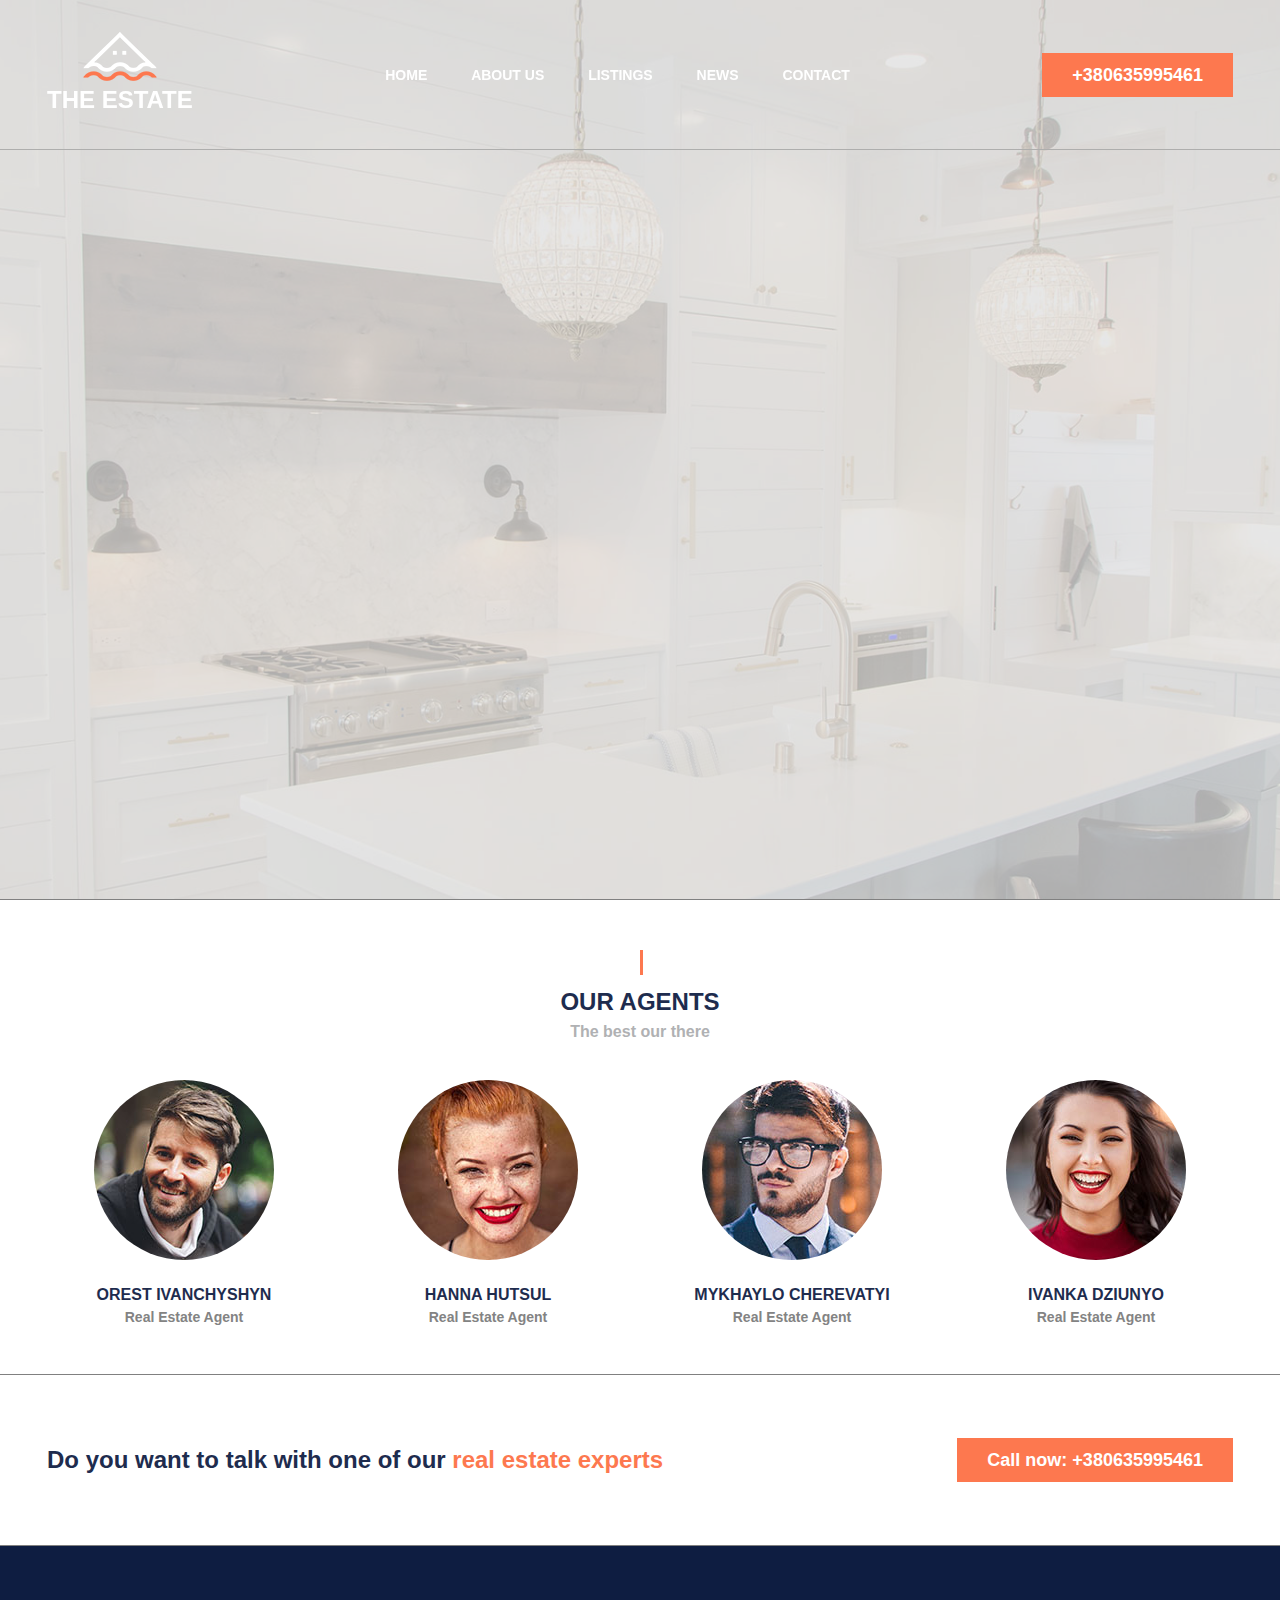
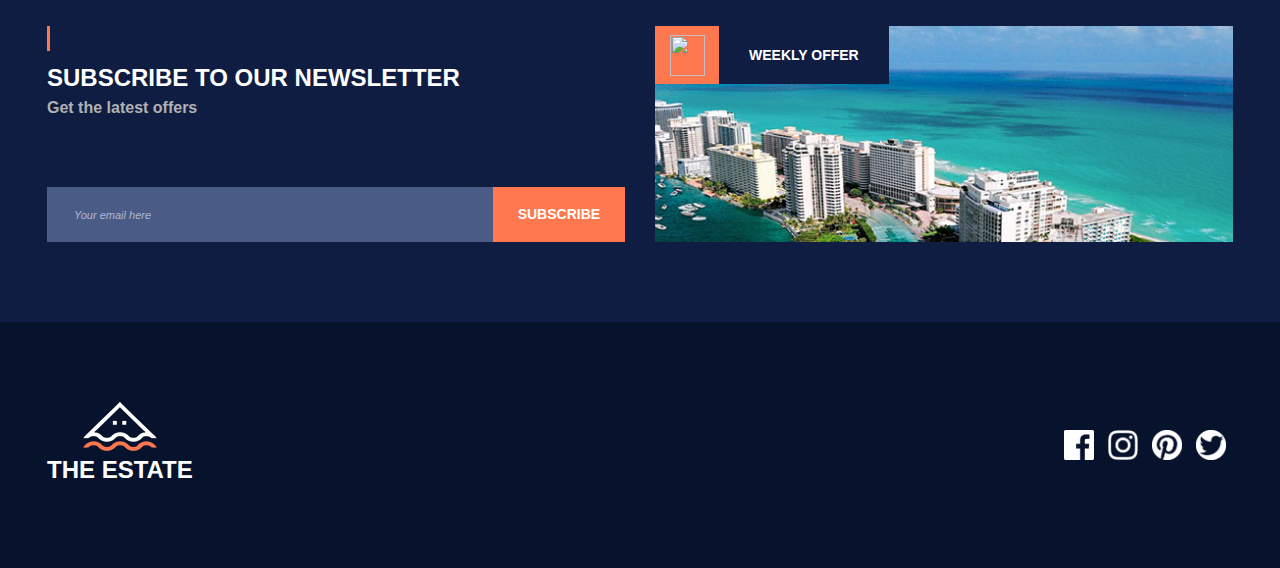
==== about.html @ e6dddeb4 "late commit, done a lot" ====
<!DOCTYPE html>
<html>
<head>
	<title></title>
	<meta charset="utf-8">
	<meta name="viewport" content="width=device-width, initial-scale=1">
	<link rel="stylesheet" href="styles/reset.css">
	<link rel="stylesheet" href="styles/main_style.css">
	<link rel="stylesheet" href="styles/header.css">
	<link rel="stylesheet" type="text/css" href="styles/index_styles.css">
	<link rel="stylesheet" href="styles/responsive.css">
	<link rel="stylesheet" href="styles/about_contact_styles.css">
</head>
<body>
	<div class="main_head">
	<div class="index_background_img_about"></div>
	</div>
	<header class="header transition">
		<div class="container">
			<div class="row">
				<div class="logo_container col">
					<a href="">
						<div class="logo"><img src="images/logo.png">
						<span>The Estate</span></div>
					</a>
				</div>
				<nav class="menu_nav col">
					<ul class="menu_nav_list">
						<li class="menu_nav_list_item"><a href="index.html" target="_blank">Home</a></li>
						<li class="menu_nav_list_item"><a href="#">About us</a></li>
						<li class="menu_nav_list_item"><a href="#">Listings</a></li>
						<li class="menu_nav_list_item"><a href="#">News</a></li>
						<li class="menu_nav_list_item"><a href="contact.html" target="_blank">Contact</a></li>
					</ul>
				</nav>
				<div class="phone_number col">
					<span>+380635995461</span>
				</div>
			</div>
		</div>
	</header>

	<section class="block">
		<div class="container">
			<div class="title_block">
				<h3>Our agents</h3>
				<span class="subtitle_block">The best our there</span>
			</div>
			<div class="row">
			<div class="col-4">
				<div class="agent_photo"><img src="images/agent_1.jpg"></div>
				<div class="agent_text">
					<h3>Orest Ivanchyshyn</h3>
					<p>Real Estate Agent</p>
				</div>
			</div>
			<div class="col-4">
				<div class="agent_photo"><img src="images/agent_2.jpg"></div>
				<div class="agent_text">
					<h3>Hanna Hutsul</h3>
					<p>Real Estate Agent</p>
				</div>
			</div>
			<div class="col-4">
				<div class="agent_photo"><img src="images/agent_3.jpg"></div>
				<div class="agent_text">
					<h3>Mykhaylo Cherevatyi</h3>
					<p>Real Estate Agent</p>
				</div>
			</div>
			<div class="col-4">
				<div class="agent_photo"><img src="images/agent_4.jpg"></div>
				<div class="agent_text">
					<h3>Ivanka Dziunyo</h3>
					<p>Real Estate Agent</p>
				</div>
			</div>
			</div>
		</div>
	</section>


	<section class="call_now_section">
		<div class="call_now_bg_about"></div>
		<div class="container">
			<div class="row">
				<h3>Do you want to talk with one of our <span>real estate experts</span></h3>
				<div class="phone_number col">
					<span>Call now: +380635995461</span>
				</div>
			</div>
		</div>
	</section>

<div class="newsletter">
		<div class="container">
		<div class="row">
		<div class="col-2 newsletter_block_2">
			<div class="newsletter_title">
				<h3>Subscribe to our newsletter</h3>
				<span>Get the latest offers</span>
			</div>
			<div class="newsletter_form">
				<form action="#">
					<div class="newslletter_row">
						<input class="newsletter_email" type="email" placeholder="Your email here" name="">
						<button class="newsletter_submit" type="submit" value="submit">Subscribe</button>
					</div>
				</form>
			</div>
		</div>
		<div class="col-2 newsletter_block_2">
			<a href="#">
						<div class="weekly_offer">
							<div class="weekly_offer_content">
								<div class="weekly_offer_icon">
									<img src="https://colorlib.com/preview/theme/theestate/images/prize.svg" alt="">
								</div>
								<div class="weekly_offer_text">weekly offer</div>
							</div>
							<div class="weekly_offer_image" style="background-image:url(images/weekly.jpg)"></div>
						</div>
					</a>
		</div>
		</div>
		</div>
	</div>


<footer class="footer">
	<div class="container">
		<div class="row">
			<div class="footer_col">
				<div class="logo_container col">
					<a href="">
						<div class="logo"><img src="images/logo.png">
						<span>The Estate</span></div>
					</a>
				</div>
			</div>
			<div class="footer_col_social">
				<div class="footer_social_item"><a href="#"><img src="images/facebook.png"></a></div>
				<div class="footer_social_item"><a href="#"><img src="images/insta.png"></a></div>
				<div class="footer_social_item"><a href="#"><img src="images/pinterest.png"></a></div>
				<div class="footer_social_item"><a href="#"><img src="images/twitter.png"></i></a></div>
			</div>
		</div>
	</div>
</footer>
	

	<script src="js/app.js"></script>
</body>
</html>
---- styles/main_style.css ----
* {
	box-sizing: border-box;
}

a {
	cursor: pointer;
	text-decoration: none;
	color: inherit;
	display: block;
	width: 100%;
	height: 100%;
}
div {
	position: relative;
}
body {
	font-family: 'Open Sans', sans-serif;
    font-size: 14px;
    font-weight: 400;
    color: #a5a5a5;
    /*height: 100%;*/
}

.transition {
	-webkit-transition: all 300ms ease;
	-moz-transition: all 300ms ease;
	-ms-transition: all 300ms ease;
	-o-transition: all 300ms ease;
	transition: all 300ms ease;
}
.container {
	width: 100%;
	height: 100%;
	margin: 0 auto;
	padding-left: 15px;
	padding-right: 15px;
}

.row {
	display: flex;
	margin-right: -15px;
	margin-left: -15px;
	flex-wrap: wrap;
	align-items: center;
	/*align-items: flex-start;*/
	/*height: 100%;*/
	justify-content: space-between;
}

section {
	position: relative;
}

.call_now_section{
	padding: 63px 0;
	border-bottom: 1px solid grey;
}
.call_now_bg {
	position: absolute;
	top: 0;
	left: 0;
	background-image: url(../images/cta_1.jpg);
	width: 100%;
	height: 100%;
	z-index: -100;
	background-repeat: no-repeat;
    background-size: cover;
    background-position: center center;
    background-attachment: fixed;
    opacity: 0.32;
}
.call_now_bg_about {
	position: absolute;
	top: 0;
	left: 0;
	background-image: url(home_slider_bcg.jpg);
	width: 100%;
	height: 100%;
	z-index: -100;
	background-repeat: no-repeat;
    background-size: cover;
    background-position: center center;
    background-attachment: fixed;
    opacity: 0.32;
}
.call_now_bg_contact {
	position: absolute;
	top: 0;
	left: 0;
	background-image: url(../images/news.jpg);
	width: 100%;
	height: 100%;
	z-index: -100;
	background-repeat: no-repeat;
    background-size: cover;
    background-position: center center;
    background-attachment: fixed;
    opacity: 0.32;
}
.call_now_section h3 {
	font-size: 24px;
	color: #1e2c4e;
    font-weight: 700;
    padding-left: 15px;
   }

.call_now_section span {
	font-size: 24px;
	color: #fd784f;
    font-weight: 700;
   }

.newsletter {
	background-color: #0e1d41;;
	padding: 80px 0;
}
.newsletter_block_2 {
	height: 216px;
}
.col-2 {
	position: relative;
    width: 100%;
    flex: 0 0 50%;
	max-width: 50%;
	padding: 0 15px;
}

.newsletter_title {
	padding: 40px 0;
	position: relative;
}
.newsletter_title h3 {
	text-transform: uppercase;
	color: white;
	font-weight: 700;
	font-size: 24px;
	margin-bottom: 10px;
}
.newsletter_title span {
	display: block;
    font-size: 16px;
    font-weight: 600;
    color: #b0b1b3;
}
.newsletter_title::after {
	display: block;
	position: absolute;
	top: 0;
	left: 0;
	width: 3px;
	height: 25px;
	background-color: #fd784f;
	content: "";	
}
.newsletter_row {
	display: flex;
	padding-right: 15px;
}
.newsletter_form {
	margin-top: 31px;
}
.newsletter_email{
 	border: none;
 	outline: none;
 	height: 55px;
 	width: calc(100% - 132px);
 	padding-left: 27px;
 	background-color: #4a5b85;
 	color: #fd784f;
}
.newsletter_email::placeholder {
	font-size: 11px;
	font-style: italic;
	font-weight: 400;
	color: #adb8d4;
}

.newsletter_email:focus {
	outline: solid 2px #fd784f;
}

.newsletter_submit {
	border: none;
	outline: none;
	height: 55px;
	width: 132px;
	margin-left: -4px;
	margin-top: -2px;
	text-transform: uppercase;
	background-color: #fd784f;
	font-size: 14px;
    font-weight: 600;
    cursor: pointer;
    color: white;
}


/*


.weekly_offer_bg {
	position: absolute;
	top: 0;
	left: 0;
	margin-left: 15px;
	margin-right: 15px;
	width: 100%;
	height: 100%;
	background-image: url(../images/weekly.jpg);
	background-repeat: no-repeat;
    background-size: cover;
    background-position: center center;
    z-index: 5;
}

.weekly_offer_content {
    position: absolute;
    top: 0;
    left: -15px;
    height: 58px;
    background: #0e1d41;
    z-index: 10;
    display: flex;
}

.weekly_offer_img {

	height: 64px;
	width: 64px;
	background: #fd784f;
    z-index: 10;
    text-align: center;
    justify-content: center;
}*/



.weekly_offer
{
	width: 100%;
	height: 100%;
}
.weekly_offer_image
{
	position: absolute;
	top: 0;
	left: 0;
	width: 100%;
	height: 100%;
	background-repeat: no-repeat;
	background-size: cover;
	background-position: center center;

}
.weekly_offer_content
{
	position: absolute;
	top: 0;
	left: 0;
	height: 58px;
	background: #0e1d41;
	z-index: 10;
	display: flex;
}
.weekly_offer_icon
{
	width: 64px;
	background: #fd784f;
	text-align: center;
	padding-top: 9px;
}
.weekly_offer_icon img
{
	width: 35px;
	height: 41px;
}
.weekly_offer_text
{
	font-size: 14px;
	font-weight: 700;
	line-height: 58px;
	color: #FFFFFF;
	text-transform: uppercase;
	padding-left: 30px;
	padding-right: 30px;
}


.footer {
    padding-top: 80px;
    padding-bottom: 80px;
    background: #07122c;
}
.footer_col_social {
	display: flex;
	padding-right: 15px;
}
.footer_social_item
{
	width: 30px;
	height: 30px;
	text-align: center;
	-webkit-transition: all 200ms ease;
	-moz-transition: all 200ms ease;
	-ms-transition: all 200ms ease;
	-o-transition: all 200ms ease;
	transition: all 200ms ease;
	margin:0 7px;
}
.footer_social_item img {
	width: 30px;
	height: 30px;
}



.col-4 {
	padding: 0 15px;
	flex: 0 0 25%;
    max-width: 25%;
    /*text-align: center;*/
}
---- styles/header.css ----
/*******************HEADER********************/
.index_background_img {
	background-image: url(../images/cta_1.jpg);
	background-repeat: no-repeat;
	height: 100%;
	width: 100%;
	position: absolute;
	top: 0;
	left: 0;
	background-position: center center;
	z-index: -1;
    background-size: cover;
    background-attachment: fixed;
    opacity: 0.32;

}
.index_background_img_about {
	background-image: url(home_slider_bcg.jpg);
	background-repeat: no-repeat;
	height: 100%;
	width: 100%;
	position: absolute;
	top: 0;
	left: 0;
	background-position: center center;
	z-index: -1;
	background-size: cover;
    background-attachment: fixed;
    opacity: 0.32;
}
.index_background_img_contact {
	background-image: url(../images/news.jpg);
	background-repeat: no-repeat;
	height: 100%;
	width: 100%;
	position: absolute;
	top: 0;
	left: 0;
	z-index: -1;
	background-position: center center;
    background-size: cover;
    background-attachment: fixed;
    opacity: 0.32;
}
.main_head {
	border-bottom: 1px solid grey;
}

.header {
    display: block;
    position: fixed;
    top: 0;
    left: 0;
    width: 100%;
	height: 150px;
	border-bottom: 1px solid #aeaead;
	z-index: 1000;
}
header .row {
	height: 100%;
}
.scrolled {
	height: 120px;
	background: #0e1d41;
	border: none;
	display: block;
    position: fixed;
    top: 0;
    left: 0;
    width: 100%;
    z-index: 1000;
}

.logo {
	text-align: center;
}
.logo img {
	vertical-align: middle;
}
.logo span {
	display: block;
    font-family: 'Montserrat', sans-serif;
    font-size: 24px;
    line-height: 36px;
    font-weight: 700;
    color: #FFFFFF;
    text-transform: uppercase;
    margin-top: 1px;
}

.menu_nav {

}
.menu_nav_list {

}
.menu_nav_list_item {
	display: inline-block;
	margin: 0 20px;
}
.menu_nav_list_item a {
	font-size: 14px;
    font-weight: 700;
    text-transform: uppercase;
    color: #FFFFFF;
    padding-top: 5px;
    padding-bottom: 5px;
	-webkit-transition: all 200ms ease;
	-moz-transition: all 200ms ease;
	-ms-transition: all 200ms ease;
	-o-transition: all 200ms ease;
	transition: all 200ms ease;
}
.menu_nav_list_item a:hover {
	color: #fd784f;
}


.phone_number {
	height: 44px;
	background-color: #fd784f;
	width: auto;
	padding-right: 30px;
	padding-left: 30px;
}
.phone_number span {
	text-align: center;
	line-height: 44px;
	font-size: 18px;
    font-weight: 600;
    color: #FFFFFF;
}


.main_head {
	height: 100vh;
}
---- styles/index_styles.css ----
.col {
	margin-left: 15px;
	margin-right: 15px;
}

.block {
	padding: 50px 0;
	border-bottom: 1px solid grey;

}
.title_block {
	margin: 0 auto;
	text-align: center;
	padding: 40px 0;
	position: relative;
}
.title_block h3 {
	text-transform: uppercase;
	color: #1e2c4e;
	font-weight: 700;
	font-size: 24px;
	margin-bottom: 10px;
}
.title_block span {
	display: block;
    font-size: 16px;
    font-weight: 600;
    color: #b0b1b3;
}
.title_block::after {
	display: block;
	position: absolute;
	top: 0;
	left: 50%;
	width: 3px;
	height: 25px;
	background-color: #fd784f;
	content: "";
}

.col-3 {
	flex: 0 0 33.33333%;
	max-width: 33.33333%;
	padding: 0 15px;
	margin-bottom: 30px;
}

.col-3 img {
	width: 100%;
}
.featured_info {
	position: relative;
	padding: 30px 26px;
	background-color: #edeff4;
	margin-top: -2px;
}
.featured_info h4 {
	font-size: 22px;
    font-weight: 600;
    color: #0e1d41;
    padding-bottom: 
}
.featured_info p {
	font-size: 14px;
    font-weight: 400;
    color: #838383;
    margin: 14px 0;
}

.featured_price {
	width: 100%;
    height: 86px;
    background: #1e2c4e;
    /* margin-top: 7px; */
   /* padding: 20px 26px;*/
   display: flex;
   align-items: center;
   padding-left: 30px;
}

.featured_price > div {
	padding-left: 30px;
}

.featured_price p {
	font-size: 12px;
    font-weight: 400;
    color: #FFFFFF;
    padding-bottom: 5px;
	}
.featured_price h4 {
	font-size: 24px;
    font-weight: 600;
    color: #FFFFFF;
    padding-top: 5px;
}

.cols_operate {
	position: relative;
}
.rocket {
	position: absolute;
	top: 50px;
	left: -55px;
}
.operate_image {
	position: relative;
}
.operate_background {
	width: 227px;
	height: 227px;
	margin: 0 auto;
	position: relative;
}
.outer_circle {
	width: 100%;
	height: 100%;
	border-radius: 50%;
	background-color: #edeff4;
	opacity: 50%;
	z-index: 10;
}
.inner_circle {
	width: 166px;
	height: 166px;
	border-radius: 50%;
	background-color: #e1e5ec;
	opacity: 50%;
	position: absolute;
	top: 50%;
	left: 50%;
	transform: translate(-50%, -50%);
	z-index: 20;
}
.operate_item:hover .outer_circle {
	background-color: #446cb8;
	/*opacity: 50%;*/
}
.operate_item:hover .inner_circle {
	background-color: #3f5683;
	opacity: 150%;
}
	

.operate_pic1 {
	position: absolute;
	top: 50%;
	left: 50%;
	transform: translate(-50%, -50%);
	z-index: 30;
}

.operate_content h4 {
    font-size: 18px;
    font-weight: 700;
    color: #1e2c4e;
    text-align: center;
    margin-top: 30px;
}
.operate_content p {
	color: #838383;
    margin-top: 17px;
    margin-bottom: 0px;
    text-align: center;
    font-size: 14px;
    line-height: 1.5;
    font-weight: 400;
}
---- styles/responsive.css ----
@media(min-width: 1200px) {
	.container {
		width: 1140px;
	}
}

@media(min-width: 1199px) {
	.container {
		width: 95%;
	}
}
@media(max-width: 992px) {
	.container {
		width: 95%;
	}
	.menu_nav
	{
		display: none;
	}
	.phone_number
	{
		display: none;
	}
.col-4 {
	flex: 0 0 50%;
	max-width: 50%;
	padding: 0 15px;
	margin-bottom: 30px;
	}
	
.col-3 {
	flex: 0 0 100%;
	max-width: 100%;
	padding: 0 15px;
	}
.col-2 {
	flex: 0 0 100%;
	max-width: 100%;
	padding: 0 15px;
	margin-bottom: 30px;
	}

.footer_col {
	flex: 0 0 100%;
	max-width: 100%;
	padding: 0 15px;
	margin-bottom: 50px;
	}

 .footer_col_social {
	flex: 0 0 100%;
	max-width: 100%;
	padding: 0 15px;
	margin-bottom: 30px;
	justify-content: space-around;

}
}

@media(max-width: 767px) {
.header {
		height: 100px;
	}

.scrolled {
		height: 90px;
	}

.menu_nav {
	display: none;
	}
.phone_number {
	display: none;
	}

.col-4 {
	flex: 0 0 100%;
	max-width: 100%;
	padding: 0 15px;
	margin-bottom: 30px;
	}
}
---- styles/about_contact_styles.css ----
.agent_photo {
text-align: center;
}
.agent_photo img {
	height: 180px;
	width: 180px;
	border-radius: 50%
}
.agent_text h3 {
    font-size: 16px;
    color: #1e2c4e;
    text-transform: uppercase;
    font-weight: 700;
    margin-top: 25px;
    text-align: center;
}
.agent_text p {
	font-size: 14px;
    font-weight: 600;
    color: #838383;
    margin-top: 7px;
    text-align: center;
}
.contact_row {
	align-items: flex-start !important;
}
.contact_title {
	font-size: 24px;
    font-weight: 700;
    color: #0e1d41;
    text-transform: uppercase;
    margin-bottom: 30px;
}
.contact_text {
	/*margin-top: 30px;*/
	font-size: 14px;
    line-height: 2;
    font-weight: 400;
    color: #838383;
    margin-bottom: 32px;
}
.contact_text p {
	font-size: 14px;
    line-height: 2;
    font-weight: 400;
    color: #838383;
    margin-bottom: 32px;
}

.contact_info_text {
	color: #838383;
	line-height: 2;
}
.contact_info_item {
	display: flex;
	margin-bottom: 25px;
}
.contact_info_item img {
	width: 20px;
	height: 20px;
	margin-right: 20px;
}

.contact_input {
	width: 100%;
	margin-bottom: 10px;
	height: 38px;
	padding-left: 17px;
	background: #e2e6f1;
	border: solid 2px transparent;
}

.contact_input:focus {
	outline: solid 2px #fd784f;
}
textarea {
	height: 117px !important;
	padding-top: 10px;
}
.contact_input::placeholder {
	font-size: 11px;
	font-style: italic;
	font-weight: 400;
	color: #adb8d4;
}

.contact_input_submit {
	border: none;
	outline: none;
	width: 86px;
    height: 32px;
	text-transform: uppercase;
	background-color: #fd784f;
	font-size: 14px;
    font-weight: 600;
    cursor: pointer;
    color: white;
    margin-top: 40px;
}
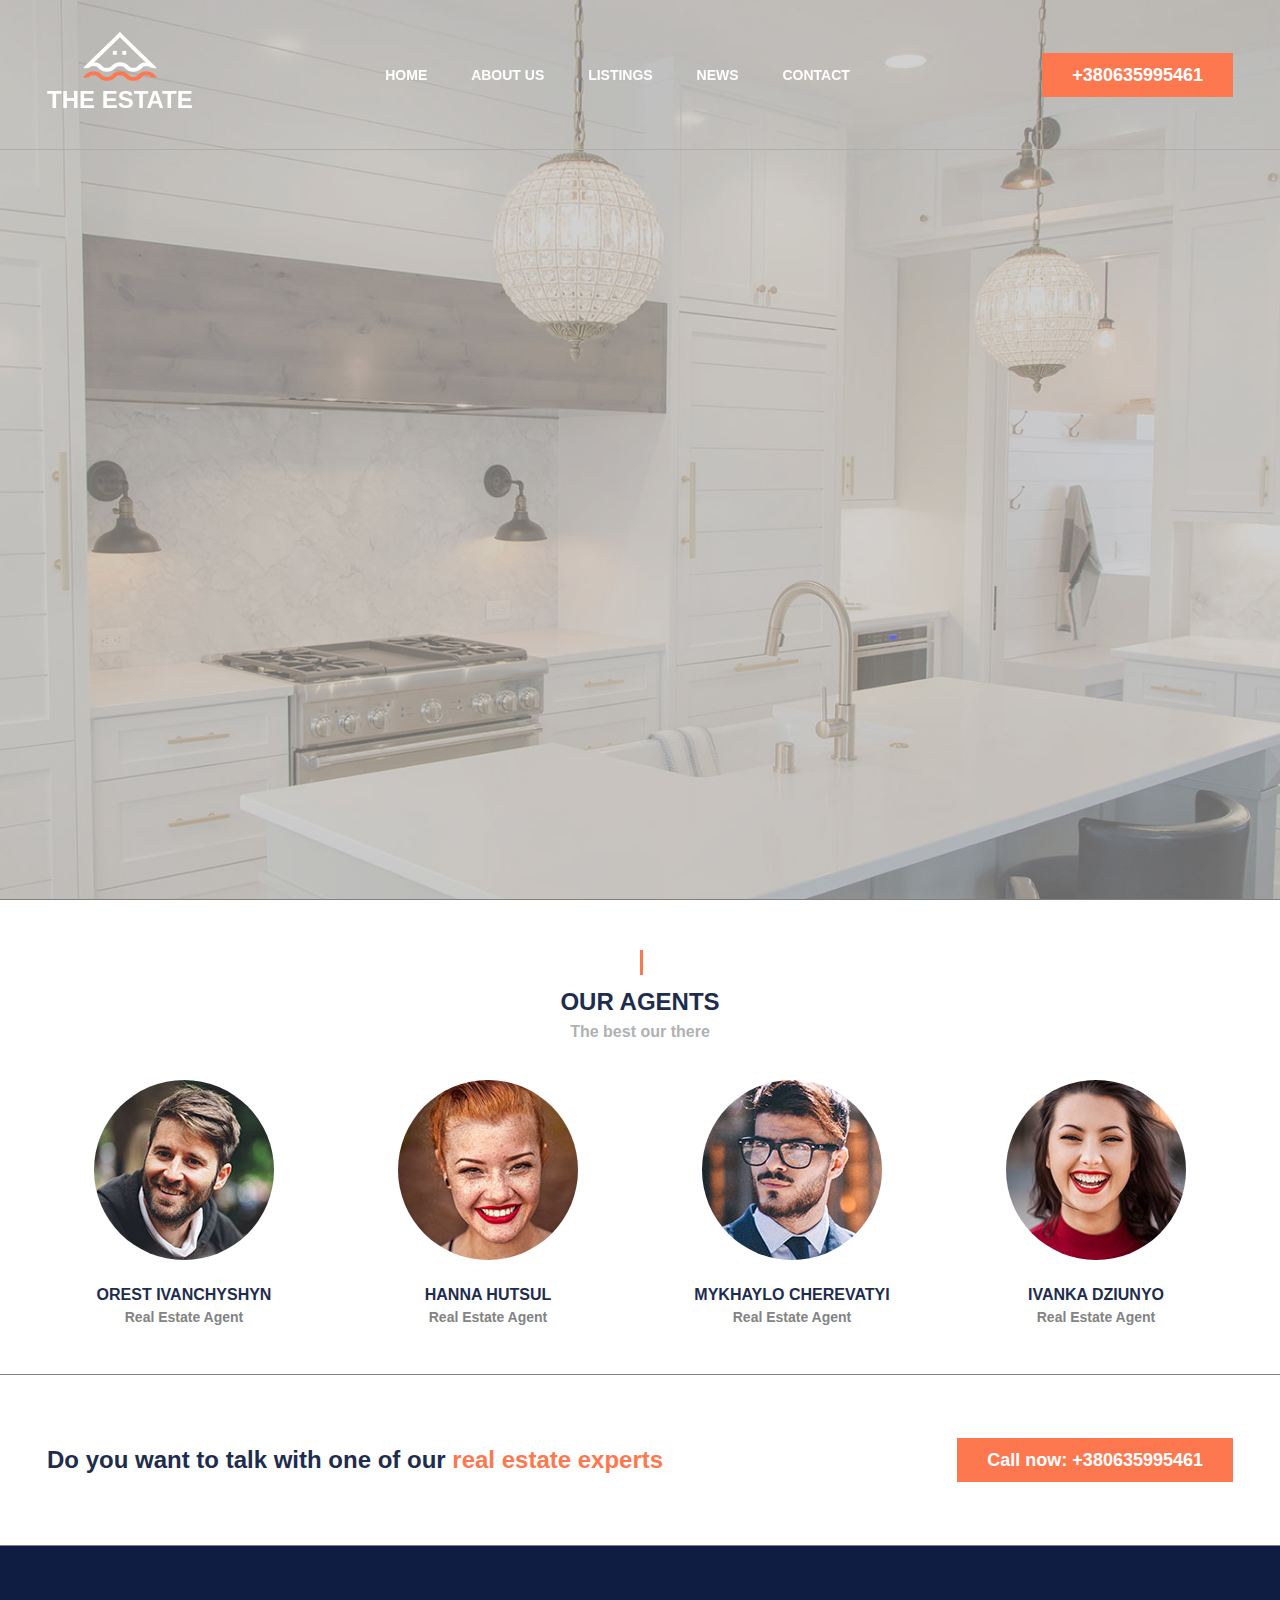
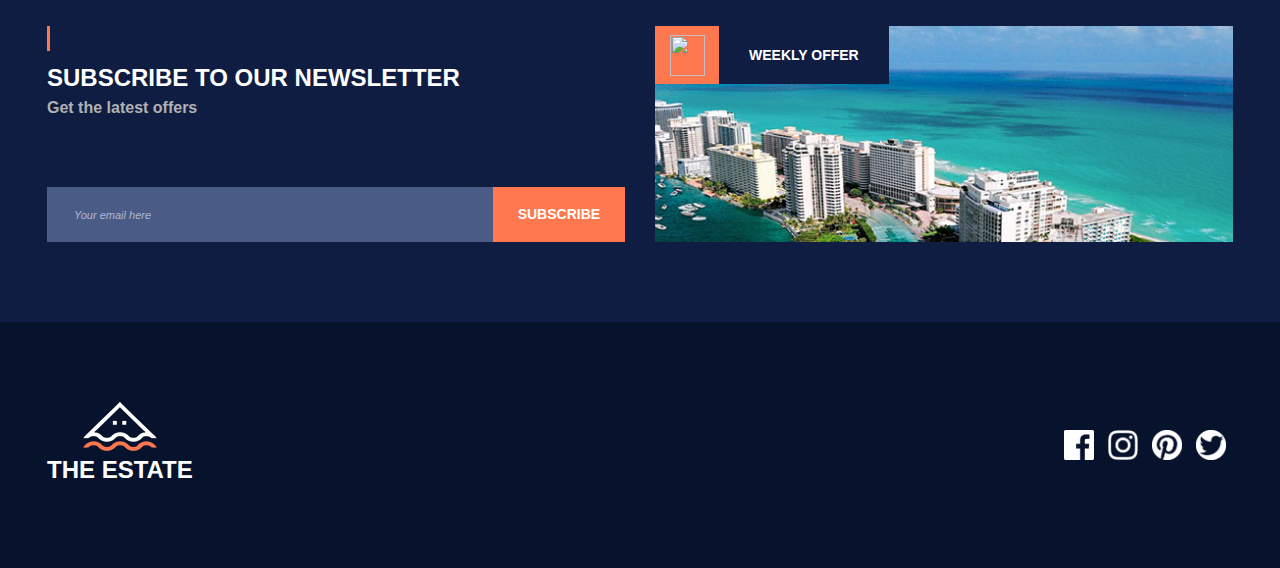
==== commit cc4dc7ff: "added js code for header changing and changed opacity of bg images" ====
--- a/about.html
+++ b/about.html
@@ -15,7 +15,7 @@
 	<div class="main_head">
 	<div class="index_background_img_about"></div>
 	</div>
-	<header class="header transition">
+	<header id="header" class="header transition">
 		<div class="container">
 			<div class="row">
 				<div class="logo_container col">
--- a/styles/main_style.css
+++ b/styles/main_style.css
@@ -67,7 +67,7 @@
     background-size: cover;
     background-position: center center;
     background-attachment: fixed;
-    opacity: 0.32;
+    opacity: 0.6;
 }
 .call_now_bg_about {
 	position: absolute;
@@ -81,7 +81,7 @@
     background-size: cover;
     background-position: center center;
     background-attachment: fixed;
-    opacity: 0.32;
+    opacity: 0.6;
 }
 .call_now_bg_contact {
 	position: absolute;
@@ -95,7 +95,7 @@
     background-size: cover;
     background-position: center center;
     background-attachment: fixed;
-    opacity: 0.32;
+    opacity: 0.6;
 }
 .call_now_section h3 {
 	font-size: 24px;
--- a/styles/header.css
+++ b/styles/header.css
@@ -11,7 +11,7 @@
 	z-index: -1;
     background-size: cover;
     background-attachment: fixed;
-    opacity: 0.32;
+    opacity: 0.6;
 
 }
 .index_background_img_about {
@@ -26,7 +26,7 @@
 	z-index: -1;
 	background-size: cover;
     background-attachment: fixed;
-    opacity: 0.32;
+    opacity: 0.6;
 }
 .index_background_img_contact {
 	background-image: url(../images/news.jpg);
@@ -40,7 +40,7 @@
 	background-position: center center;
     background-size: cover;
     background-attachment: fixed;
-    opacity: 0.32;
+    opacity: 0.6;
 }
 .main_head {
 	border-bottom: 1px solid grey;
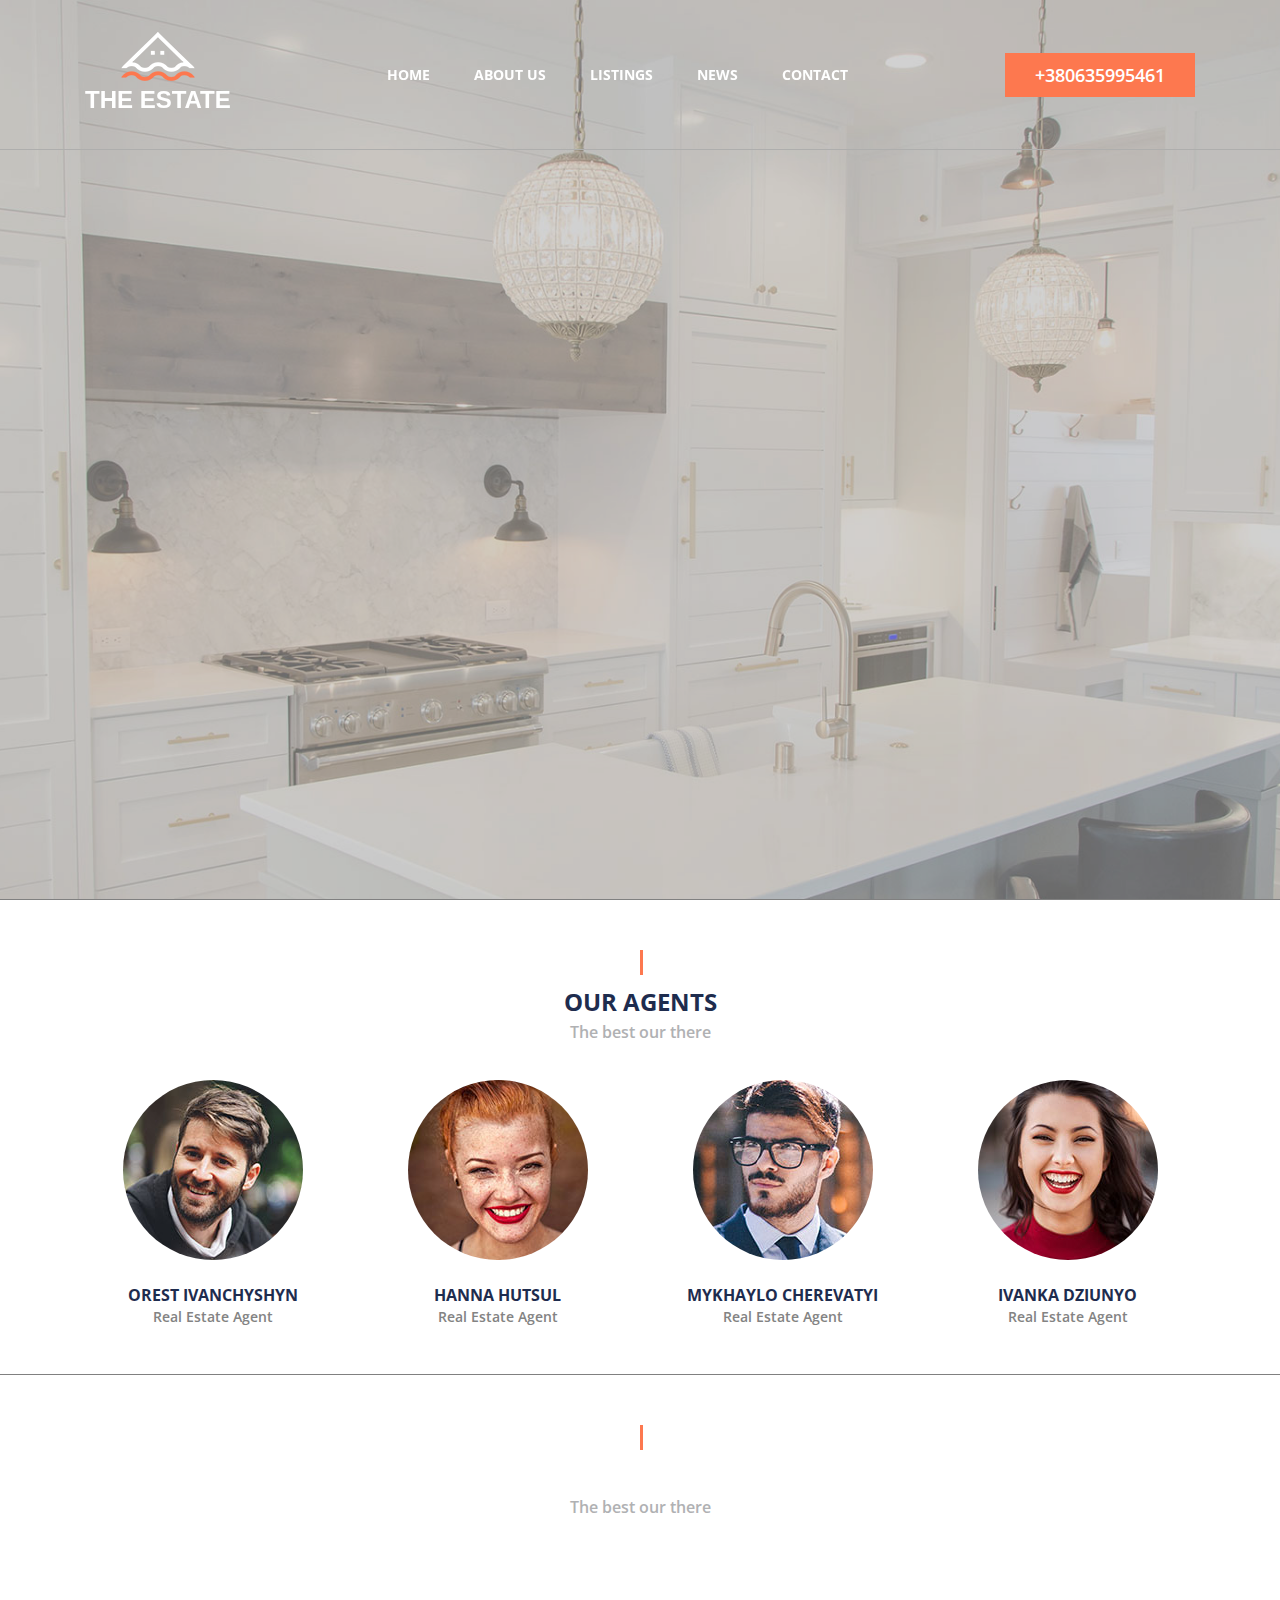
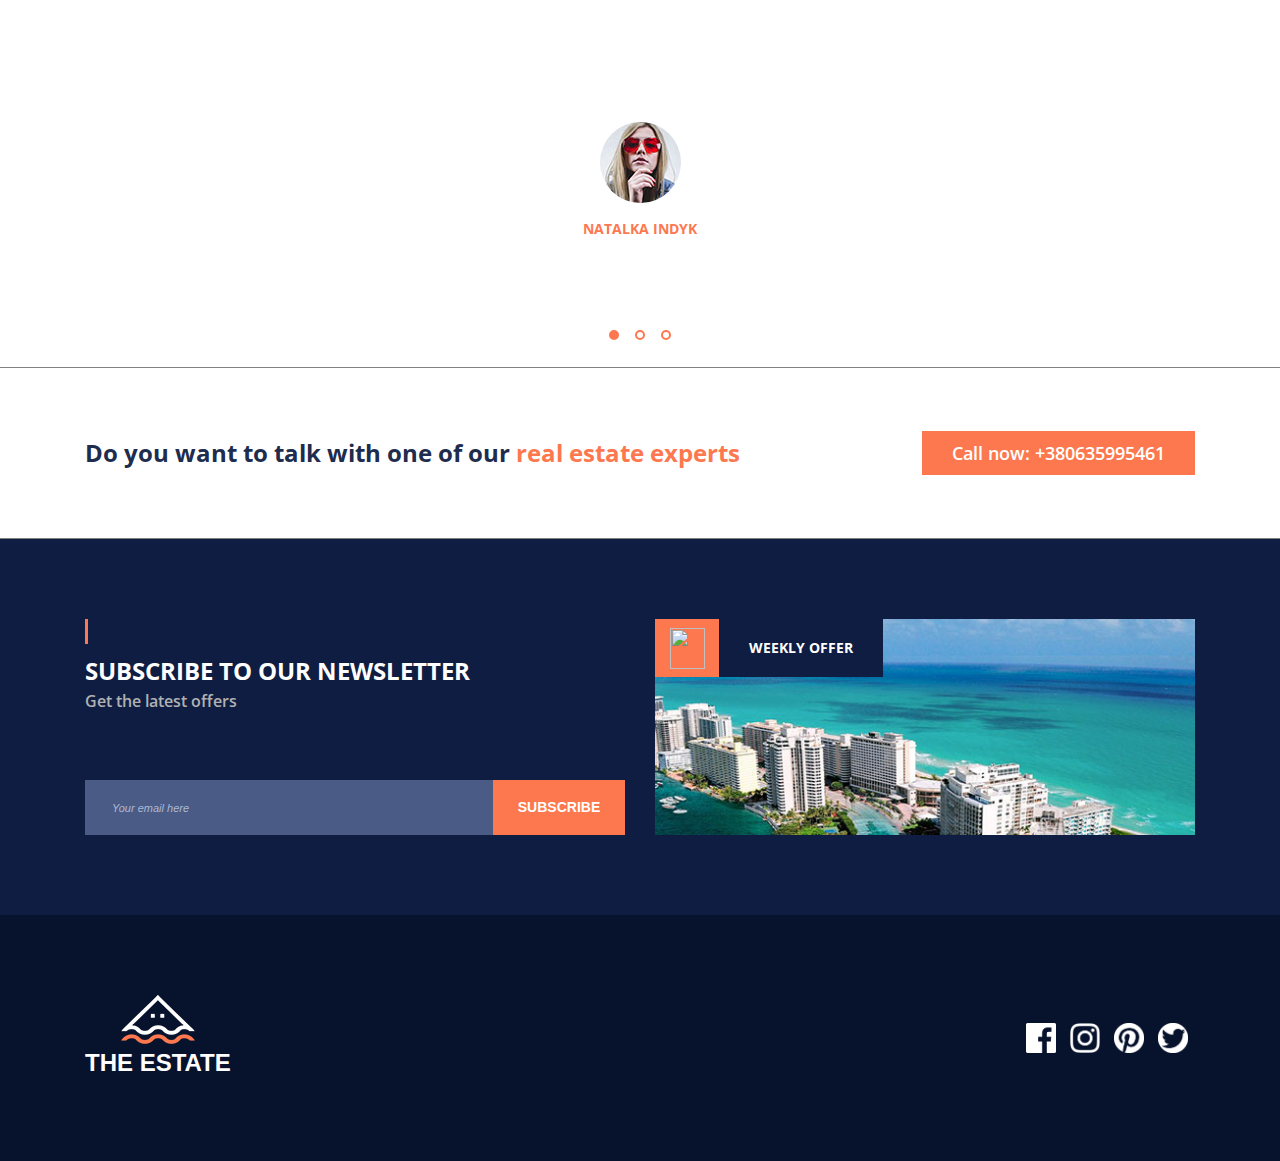
==== commit 22c66a97: "added slider to clients feedback in about.html (flickity library)" ====
--- a/about.html
+++ b/about.html
@@ -4,6 +4,8 @@
 	<title></title>
 	<meta charset="utf-8">
 	<meta name="viewport" content="width=device-width, initial-scale=1">
+	<link href="https://fonts.googleapis.com/css2?family=Open+Sans:wght@300;400;600;700&display=swap" rel="stylesheet">
+	<link rel="stylesheet" href="flickity-docs/flickity.css" media="screen">
 	<link rel="stylesheet" href="styles/reset.css">
 	<link rel="stylesheet" href="styles/main_style.css">
 	<link rel="stylesheet" href="styles/header.css">
@@ -19,7 +21,7 @@
 		<div class="container">
 			<div class="row">
 				<div class="logo_container col">
-					<a href="">
+					<a href="index.html">
 						<div class="logo"><img src="images/logo.png">
 						<span>The Estate</span></div>
 					</a>
@@ -80,6 +82,62 @@
 	</section>
 
 
+<section class="block">
+	<div class="feedback_bg"></div>
+	<div class="container">
+	<div class="title_block dark_title">
+		<h3>Clients feedback</h3>
+		<span class="subtitle_block">The best our there</span>
+	</div>
+
+		<div class="feedback_slider_container main-carousel">
+			<div class="carousel-cell">
+			<div class="slider_item">
+				<div class="feedback_text">
+					<p>Commodo sed in proident amet sed cupidatat dolor mollit duis. Culpa non cillum adipisicing commodo ut sunt esse ut dolor adipisicing fugiat et occaecat duis id proident excepteur.</p>
+				</div>
+				<div class="client_feedback">
+					<div class="client_feedback_photo">
+						<img src="images/person.jpg">
+					</div>
+					<div class="client_feedback_name">Natalka Indyk</div>
+					<div class="client_feedback_text">Client from Drohobych</div>
+				</div>
+			</div>
+			</div>
+			<div class="carousel-cell">
+			<div class="slider_item carousel-cell">
+				<div class="feedback_text">
+					<p>Commodo sed in proident amet sed cupidatat dolor mollit duis. Culpa non cillum adipisicing commodo ut sunt esse ut dolor adipisicing fugiat et occaecat duis id proident excepteur. Laborum dolor dolore cillum esse dolore excepteur eu in ut consectetur do sit.</p>
+				</div>
+				<div class="client_feedback">
+					<div class="client_feedback_photo">
+						<img src="images/person2.jpg">
+					</div>
+					<div class="client_feedback_name">Stefka Mashtalir</div>
+					<div class="client_feedback_text">Client from Mukachevo</div>
+				</div>
+			</div>
+			</div>
+			<div class="carousel-cell">
+			<div class="slider_item">
+				<div class="feedback_text">
+					<p>Commodo sed in proident amet sed cupidatat dolor mollit duis. .</p>
+				</div>
+				<div class="client_feedback">
+					<div class="client_feedback_photo">
+						<img src="images/person3.jpg">
+					</div>
+					<div class="client_feedback_name">Myroslava Brydyatych</div>
+					<div class="client_feedback_text">Client from Horodenka</div>
+				</div>
+			</div> 
+			</div>
+		</div>
+	</div>
+</section>
+
+
 	<section class="call_now_section">
 		<div class="call_now_bg_about"></div>
 		<div class="container">
@@ -91,6 +149,7 @@
 			</div>
 		</div>
 	</section>
+
 
 <div class="newsletter">
 		<div class="container">
@@ -132,7 +191,7 @@
 		<div class="row">
 			<div class="footer_col">
 				<div class="logo_container col">
-					<a href="">
+					<a href="index.html">
 						<div class="logo"><img src="images/logo.png">
 						<span>The Estate</span></div>
 					</a>
@@ -148,7 +207,10 @@
 	</div>
 </footer>
 	
-
+	<script type="text/javascript" src="https://code.jquery.com/jquery-1.11.0.min.js"></script>
+	<script type="text/javascript" src="https://code.jquery.com/jquery-migrate-1.2.1.min.js"></script>
+	<script src="flickity-docs/flickity.pkgd.js"></script>
+	<script src="flickity-docs/flickity.min.css"></script>
 	<script src="js/app.js"></script>
 </body>
 </html>--- a/styles/main_style.css
+++ b/styles/main_style.css
@@ -10,10 +10,12 @@
 	width: 100%;
 	height: 100%;
 }
+
 div {
 	position: relative;
 }
 body {
+	/*width: 100%;*/
 	font-family: 'Open Sans', sans-serif;
     font-size: 14px;
     font-weight: 400;
@@ -29,7 +31,7 @@
 	transition: all 300ms ease;
 }
 .container {
-	width: 100%;
+	/*width: 100%;*/
 	height: 100%;
 	margin: 0 auto;
 	padding-left: 15px;
@@ -73,7 +75,7 @@
 	position: absolute;
 	top: 0;
 	left: 0;
-	background-image: url(home_slider_bcg.jpg);
+	background-image: url(../images/home_slider_bcg.jpg);
 	width: 100%;
 	height: 100%;
 	z-index: -100;
@@ -97,6 +99,12 @@
     background-attachment: fixed;
     opacity: 0.6;
 }
+
+
+.dark_title h3 {
+    color: white !important;
+   }
+
 .call_now_section h3 {
 	font-size: 24px;
 	color: #1e2c4e;
--- a/styles/header.css
+++ b/styles/header.css
@@ -15,7 +15,7 @@
 
 }
 .index_background_img_about {
-	background-image: url(home_slider_bcg.jpg);
+	background-image: url(../images/home_slider_bcg.jpg);
 	background-repeat: no-repeat;
 	height: 100%;
 	width: 100%;
--- a/styles/responsive.css
+++ b/styles/responsive.css
@@ -1,14 +1,21 @@
+@media(max-width: 1260px) {
+	.rocket img {
+		display: none;
+	}
+}
+
 @media(min-width: 1200px) {
 	.container {
 		width: 1140px;
 	}
 }
 
-@media(min-width: 1199px) {
+@media(max-width: 1199px) {
 	.container {
 		width: 95%;
 	}
 }
+
 @media(max-width: 992px) {
 	.container {
 		width: 95%;
@@ -17,10 +24,13 @@
 	{
 		display: none;
 	}
-	.phone_number
+.call_now_section h3 {
+	margin-bottom: 30px;
+}
+/*	.phone_number
 	{
 		display: none;
-	}
+	}*/
 .col-4 {
 	flex: 0 0 50%;
 	max-width: 50%;
@@ -37,7 +47,7 @@
 	flex: 0 0 100%;
 	max-width: 100%;
 	padding: 0 15px;
-	margin-bottom: 30px;
+	margin-bottom: 50px;
 	}
 
 .footer_col {
@@ -58,6 +68,9 @@
 }
 
 @media(max-width: 767px) {
+.container {
+		width: 95%;
+	}
 .header {
 		height: 100px;
 	}
@@ -66,12 +79,25 @@
 		height: 90px;
 	}
 
+.logo img {
+	width: 50px;
+}
+.logo span {
+	font-size: 14px;
+    line-height: 20px;
+  
+}
+
 .menu_nav {
 	display: none;
 	}
-.phone_number {
+/*.phone_number {
 	display: none;
-	}
+	}*/
+
+.call_now_section h3 {
+	margin-bottom: 30px;
+}
 
 .col-4 {
 	flex: 0 0 100%;
@@ -79,4 +105,10 @@
 	padding: 0 15px;
 	margin-bottom: 30px;
 	}
+.col-2 {
+	flex: 0 0 100%;
+	max-width: 100%;
+	padding: 0 15px;
+	margin-bottom: 50px;
+	}
 }
--- a/styles/about_contact_styles.css
+++ b/styles/about_contact_styles.css
@@ -96,4 +96,92 @@
     cursor: pointer;
     color: white;
     margin-top: 40px;
+}
+
+
+.feedback_bg {
+	position: absolute;
+	top: 0;
+	left: 0;
+	background-image: url(../images/testimonials_background.jpg);
+	width: 100%;
+	height: 100%;
+	background-repeat: no-repeat;
+    background-size: cover;
+    background-position: center center;
+    background-attachment: fixed;
+
+}
+
+.feedback_slider_container {
+	width: 85%;
+	margin: 0 auto;
+	padding-left: 30px;
+	padding-right: 30px;
+	padding-bottom: 56px;
+}
+
+.feedback_text p {
+    font-size: 18px;
+    font-weight: 300;
+    line-height: 2;
+    color: #FFFFFF;
+    margin-bottom: 0px;
+    font-family: 'Open Sans', sans-serif;
+    text-align: center;
+    min-height: 100px;
+}
+
+.client_feedback{
+	text-align: center;
+	margin-top: 67px;
+}
+
+.client_feedback_photo img {
+	border-radius: 50%;
+	width: 81px;
+	height: 81px;
+}
+
+.client_feedback_name {
+	font-family: 'Open Sans', sans-serif;
+	font-size: 14px;
+    font-weight: 700;
+    text-transform: uppercase;
+    color: #fd784f;
+    margin-top: 17px;
+}
+
+.client_feedback_text{
+    font-size: 13px;
+    font-weight: 600;
+    color: #FFFFFF;
+    margin-top: 4px;
+}
+.carousel-cell {
+	width: 100%;
+}
+
+.flickity-prev-next-button.previous {
+	display: none; 
+}
+
+.flickity-prev-next-button.next {
+	display: none;
+}
+
+.dot {
+	width: 10px !important;
+    height: 10px !important;
+	opacity: 1 !important;
+	background: none !important;
+	border: 2px solid #fd784f;
+}
+
+.dot.is-selected {
+	background: #fd784f !important;
+}
+.flickity-page-dots {
+	left:0;
+	right: 0;
 }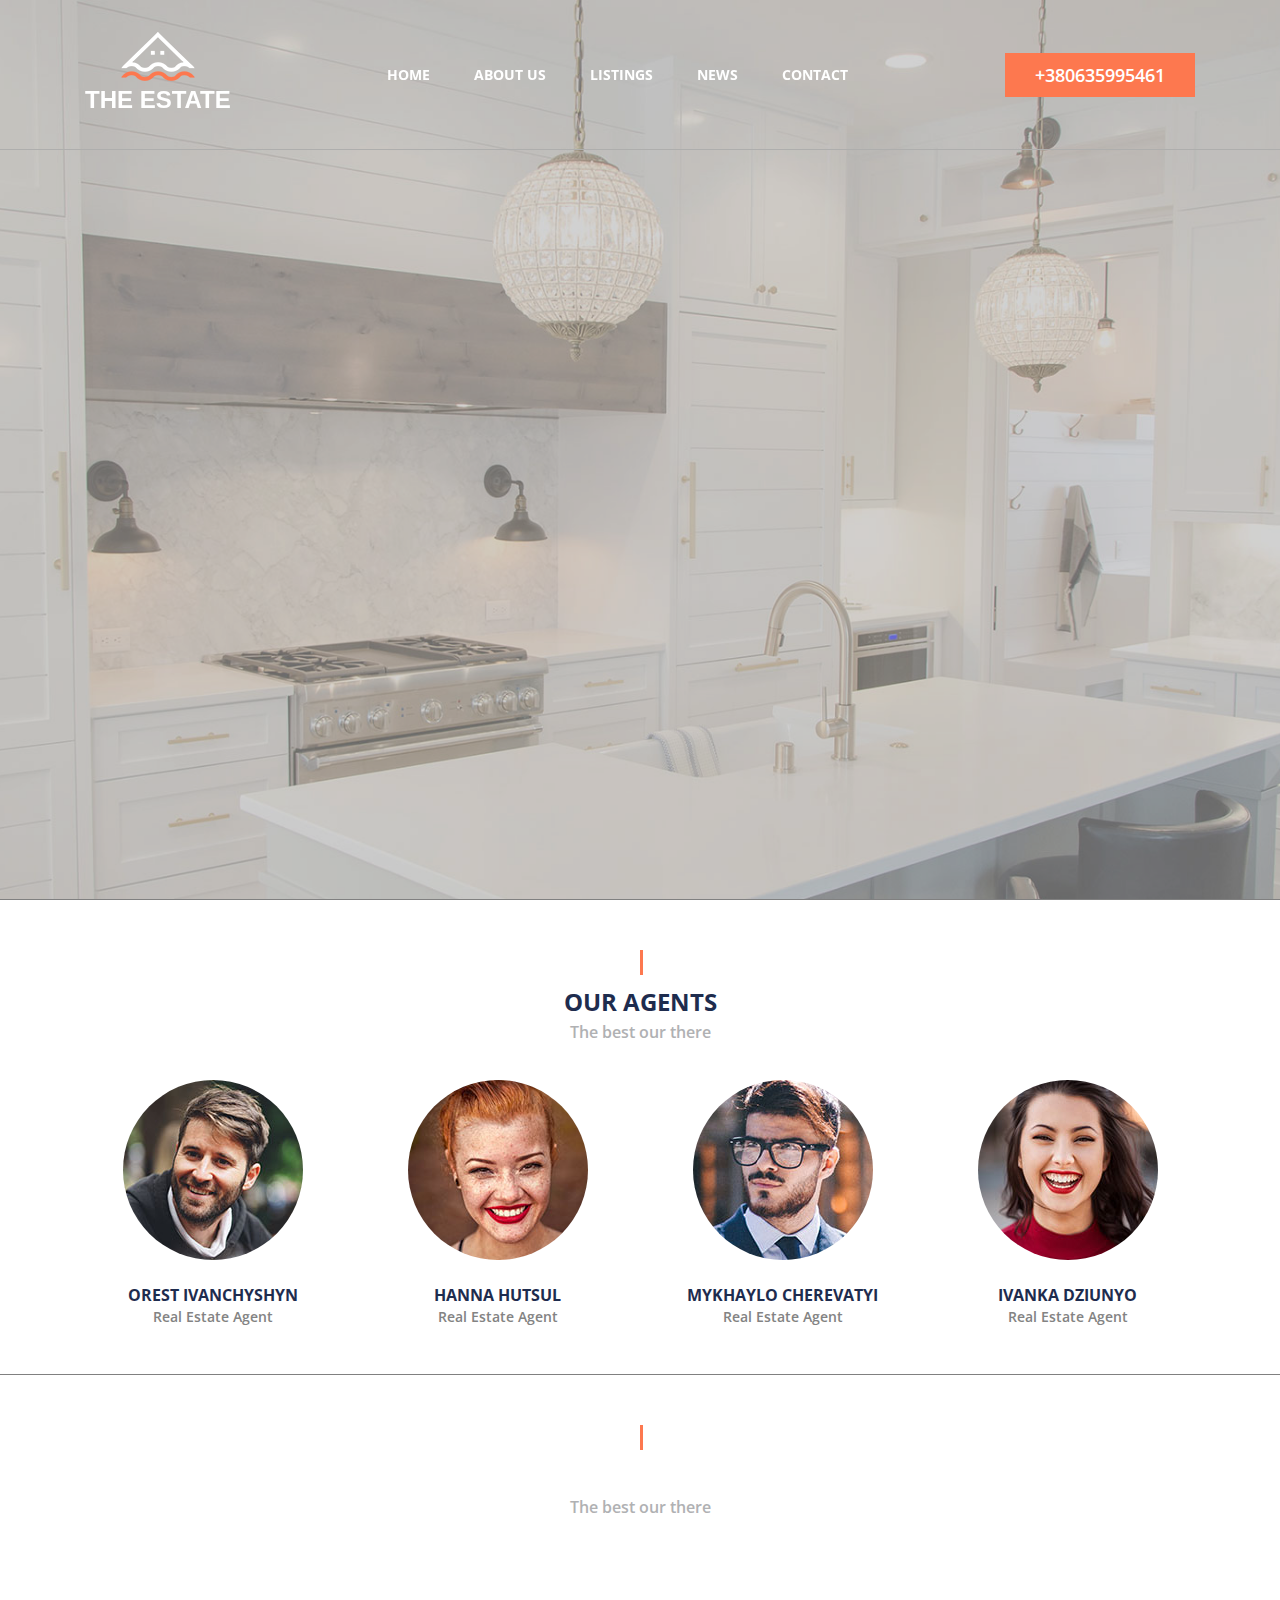
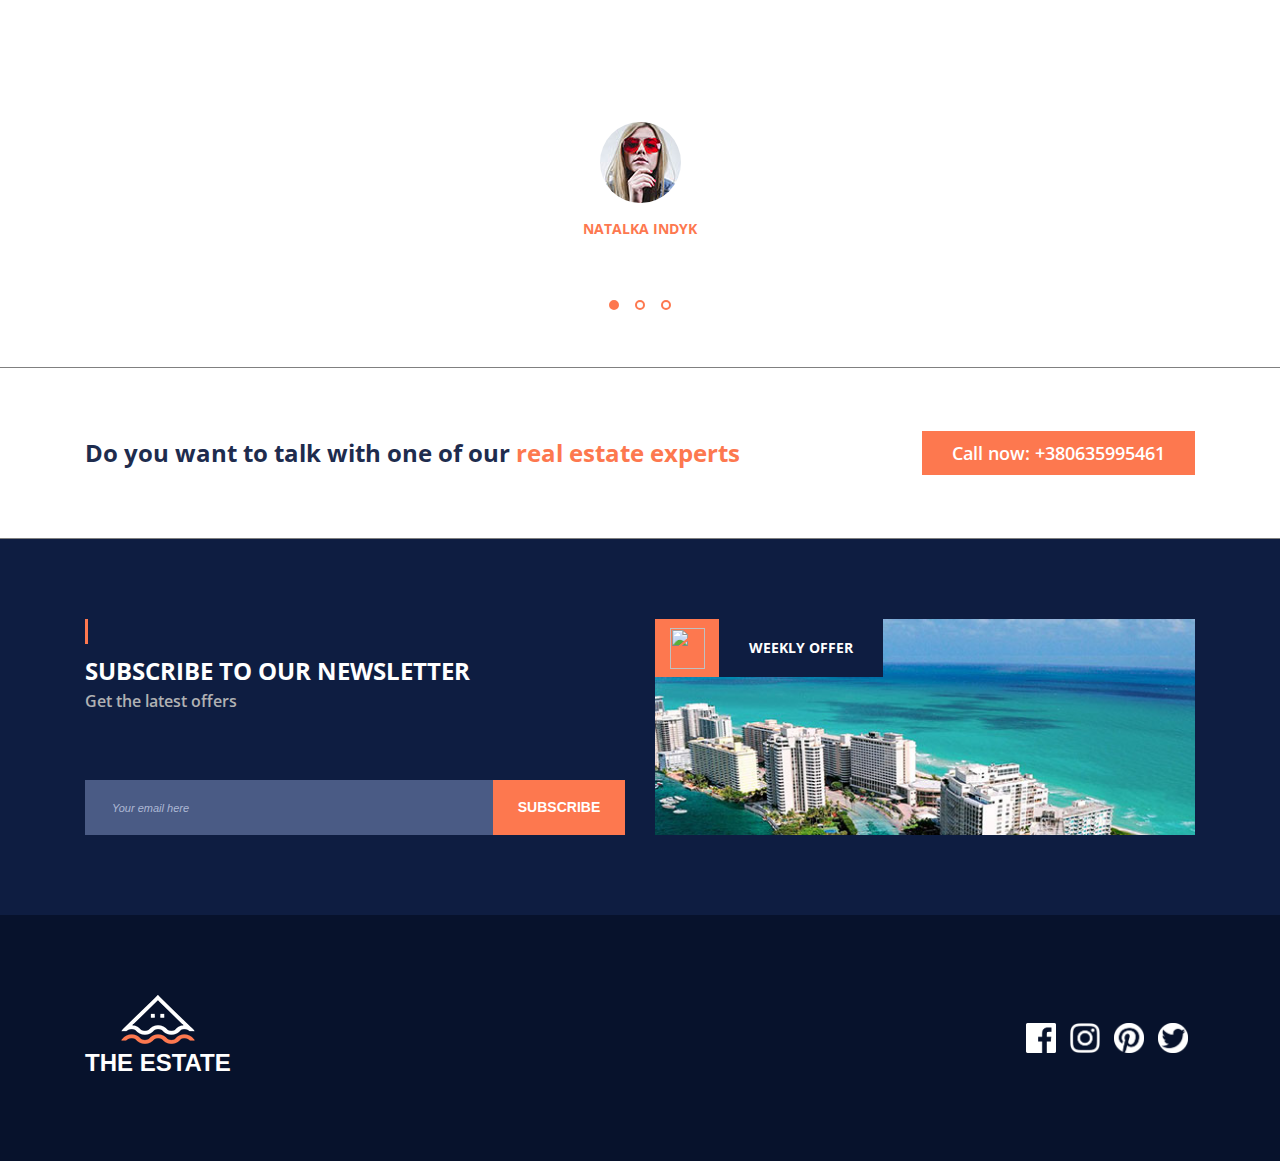
==== commit 9b298fdd: "removed target _blank in menu links" ====
--- a/about.html
+++ b/about.html
@@ -28,11 +28,11 @@
 				</div>
 				<nav class="menu_nav col">
 					<ul class="menu_nav_list">
-						<li class="menu_nav_list_item"><a href="index.html" target="_blank">Home</a></li>
-						<li class="menu_nav_list_item"><a href="#">About us</a></li>
+						<li class="menu_nav_list_item"><a href="index.html">Home</a></li>
+						<li class="menu_nav_list_item"><a href="about.html">About us</a></li>
 						<li class="menu_nav_list_item"><a href="#">Listings</a></li>
 						<li class="menu_nav_list_item"><a href="#">News</a></li>
-						<li class="menu_nav_list_item"><a href="contact.html" target="_blank">Contact</a></li>
+						<li class="menu_nav_list_item"><a href="contact.html">Contact</a></li>
 					</ul>
 				</nav>
 				<div class="phone_number col">
--- a/styles/about_contact_styles.css
+++ b/styles/about_contact_styles.css
@@ -184,4 +184,5 @@
 .flickity-page-dots {
 	left:0;
 	right: 0;
+	padding-bottom: 30px;
 }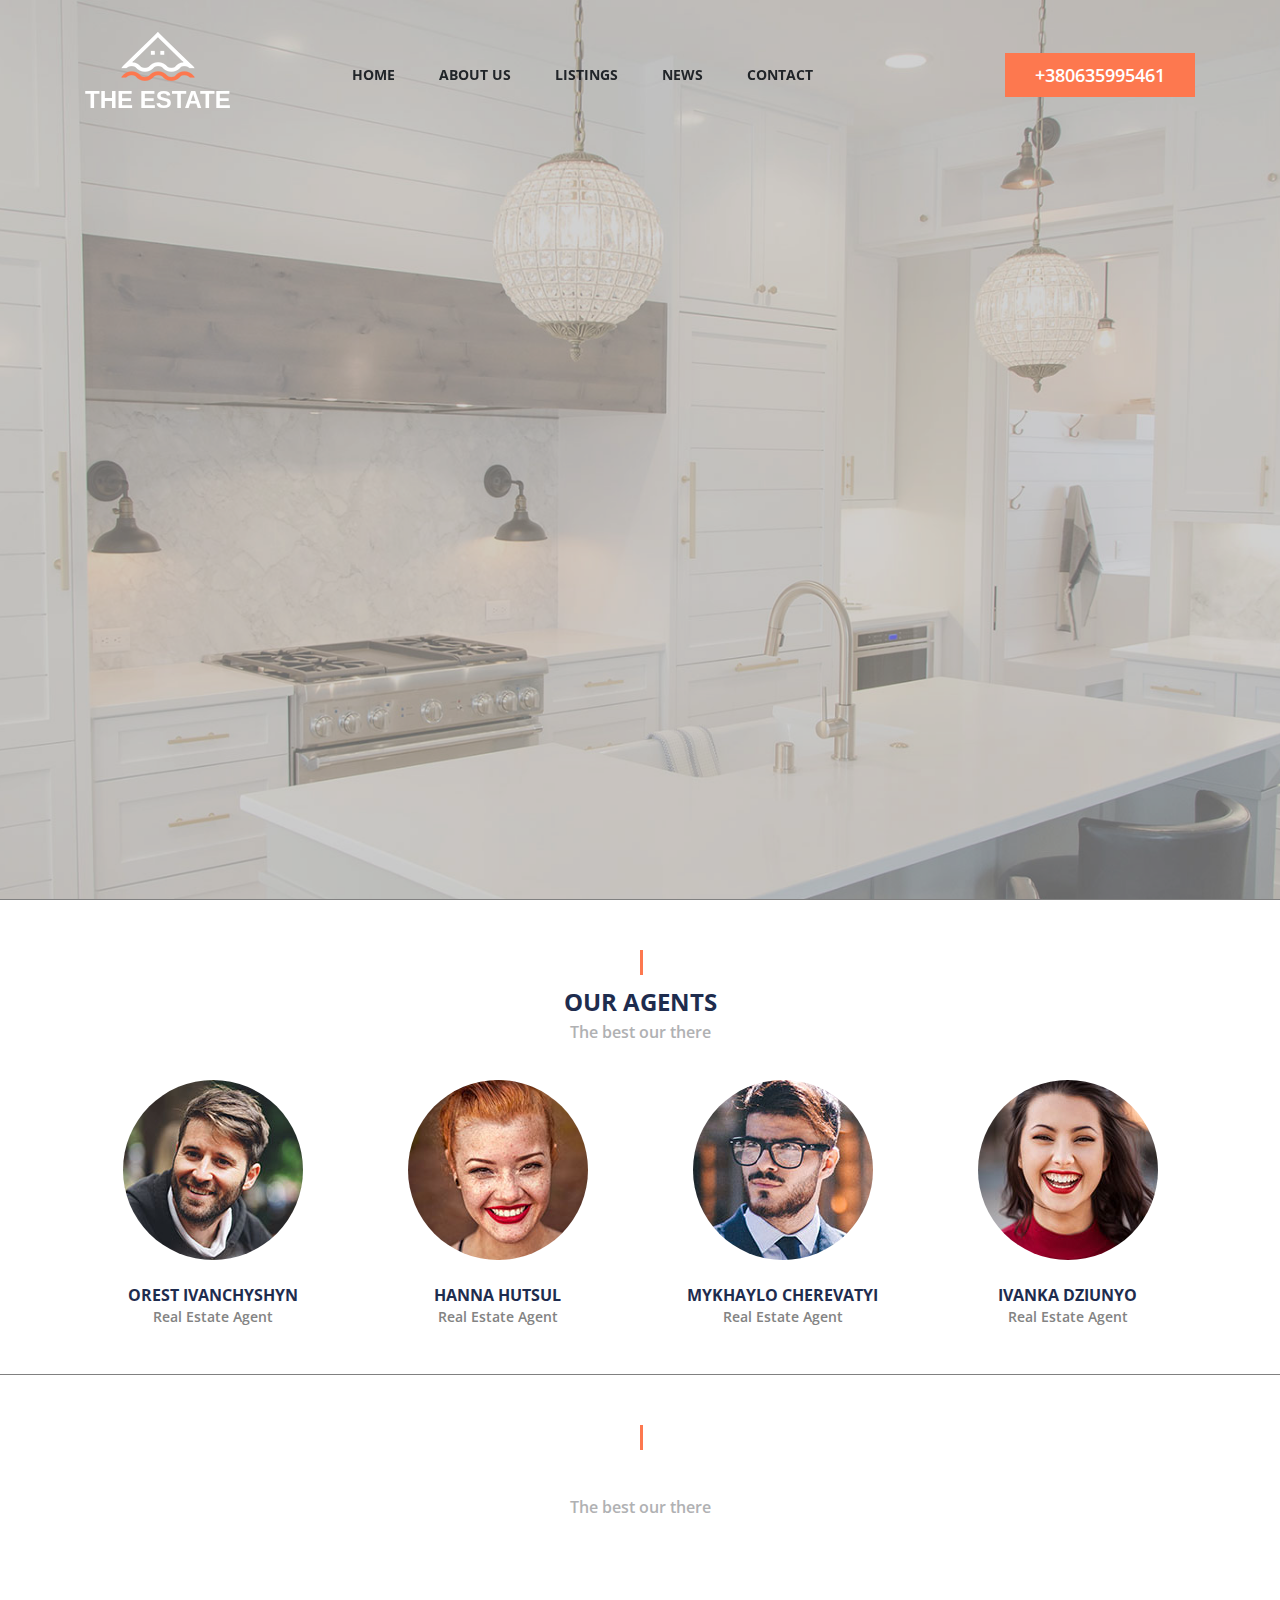
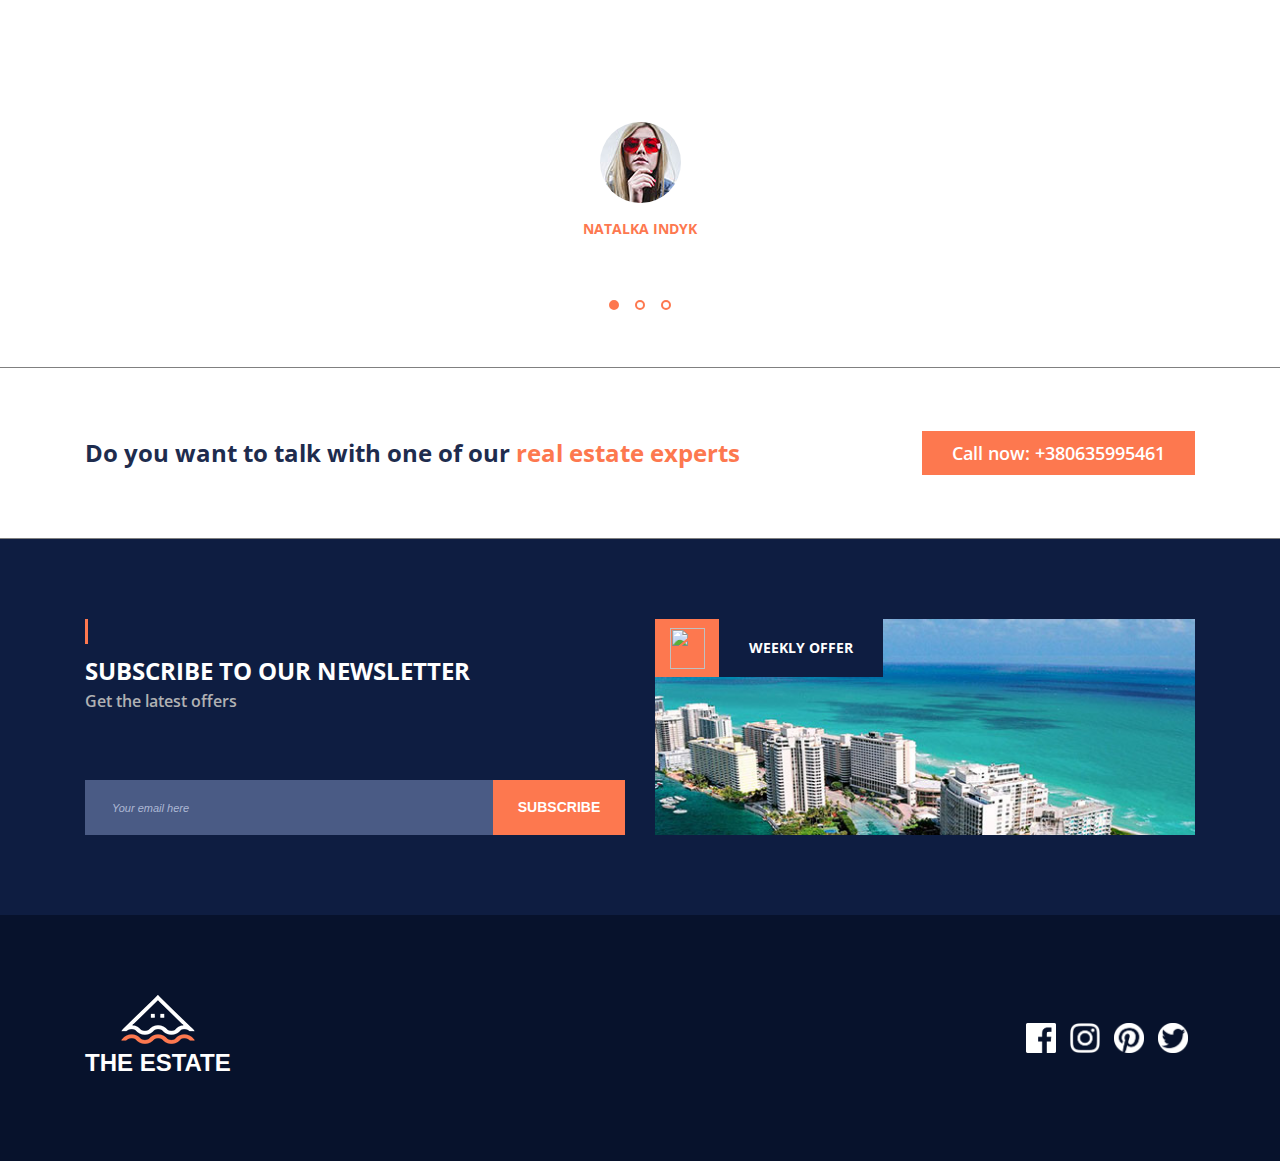
==== commit fce2bffe: "added humburger menu" ====
--- a/about.html
+++ b/about.html
@@ -26,7 +26,7 @@
 						<span>The Estate</span></div>
 					</a>
 				</div>
-				<nav class="menu_nav col">
+				<nav class="mobile_menu_nav hidden_menu col">
 					<ul class="menu_nav_list">
 						<li class="menu_nav_list_item"><a href="index.html">Home</a></li>
 						<li class="menu_nav_list_item"><a href="about.html">About us</a></li>
@@ -35,6 +35,14 @@
 						<li class="menu_nav_list_item"><a href="contact.html">Contact</a></li>
 					</ul>
 				</nav>
+
+				<div class="menu_btn">
+					<span></span>
+					<span></span>
+					<span></span>
+				</div>
+
+				
 				<div class="phone_number col">
 					<span>+380635995461</span>
 				</div>
--- a/styles/main_style.css
+++ b/styles/main_style.css
@@ -24,11 +24,11 @@
 }
 
 .transition {
-	-webkit-transition: all 300ms ease;
-	-moz-transition: all 300ms ease;
-	-ms-transition: all 300ms ease;
-	-o-transition: all 300ms ease;
-	transition: all 300ms ease;
+	-webkit-transition: all 500ms ease;
+	-moz-transition: all 500ms ease;
+	-ms-transition: all 500ms ease;
+	-o-transition: all 500ms ease;
+	transition: all 500ms ease;
 }
 .container {
 	/*width: 100%;*/
@@ -47,6 +47,7 @@
 	/*align-items: flex-start;*/
 	/*height: 100%;*/
 	justify-content: space-between;
+	flex-direction: row;
 }
 
 section {
--- a/styles/header.css
+++ b/styles/header.css
@@ -53,7 +53,7 @@
     left: 0;
     width: 100%;
 	height: 150px;
-	border-bottom: 1px solid #aeaead;
+	/*border-bottom: 1px solid #aeaead;*/
 	z-index: 1000;
 }
 header .row {
@@ -88,12 +88,7 @@
     margin-top: 1px;
 }
 
-.menu_nav {
-
-}
-.menu_nav_list {
-
-}
+
 .menu_nav_list_item {
 	display: inline-block;
 	margin: 0 20px;
@@ -102,7 +97,7 @@
 	font-size: 14px;
     font-weight: 700;
     text-transform: uppercase;
-    color: #FFFFFF;
+    color: #212529;
     padding-top: 5px;
     padding-bottom: 5px;
 	-webkit-transition: all 200ms ease;
@@ -114,6 +109,13 @@
 .menu_nav_list_item a:hover {
 	color: #fd784f;
 }
+.scrolled .menu_nav_list_item a {
+	color: white;
+}
+.scrolled .menu_nav_list_item a:hover {
+	color: #fd784f;
+}
+
 
 
 .phone_number {
@@ -134,4 +136,125 @@
 
 .main_head {
 	height: 100vh;
+}
+
+
+/****************mobile header********/
+
+@media(max-width: 992px) {
+	.menu_btn {
+		display: block;
+		width: 20px;
+		height: 20px;
+		position: relative;
+		margin-right: 15px;
+		cursor: pointer;
+		transition: all 0.5s ease-in-out;
+	}
+	.menu_btn span {
+		height: 2px;
+		width: 20px;
+		background-color: black;
+		position: absolute;
+		right: 0;
+		left: 0;
+		transition: all 0.5s ease-in-out;
+	}
+
+	.scrolled .menu_btn span {
+		background-color: white;
+	}
+
+
+
+	.header .mobile_menu_nav.open {
+		
+	}
+
+	.scrolled .mobile_menu_nav.open {
+		background-color: #0e1d41 !important;
+	}
+
+    .mobile_menu_nav.open .menu_nav_list_item a {
+		 color: #0e1d41;
+	}
+
+	.scrolled .mobile_menu_nav.open .menu_nav_list_item a {
+		color: white;
+	}
+
+
+	.menu_btn span:nth-child(1) {
+		top: 0;
+	}
+	.menu_btn span:nth-child(2) {
+		top: 9px;
+	}
+	.menu_btn span:nth-child(3) {
+		bottom: 0;
+	}
+
+
+
+	.mobile_menu_nav {
+		position: fixed;
+		top: 0;
+		right: 0;
+		bottom: 0;
+		width: 60%;
+		max-width: 60%;
+		/*transition: all 500ms ease;*/
+		transform: translateX(150%);
+		opacity: 0;
+		visibility: hidden;
+	}
+	
+
+	.hidden_menu {
+
+	}
+
+	.phone_number {
+		display: none;
+	}
+
+	.mobile_menu_nav.open {
+		opacity: 1;
+		visibility: visible;
+		top: 70px;
+		transform: translateX(0);
+		background: transparent;
+		margin-right: -15px;
+		transition: all 300ms ease-in-out;
+
+	}
+
+	.mobile_menu_nav.open .menu_nav_list {
+		display: flex;
+		flex-direction: column;
+		padding: 20px;
+	}
+
+	.mobile_menu_nav.open .menu_nav_list li {
+		padding-bottom: 20px;
+	}
+
+	
+}
+
+.open.menu_btn span:nth-child(1)  {
+	transform: rotate(45deg) translateY(12.5px);
+}
+
+.open.menu_btn span:nth-child(2) {
+	transform: translateX(-20px);
+	background: transparent;
+}
+
+.open.menu_btn span:nth-child(3)  {
+	transform: rotate(-45deg) translateY(-12.5px);
+}
+
+.mobile_menu_nav.open .menu_nav_list_item a:hover {
+	color: #fd784f;
 }--- a/styles/responsive.css
+++ b/styles/responsive.css
@@ -20,10 +20,7 @@
 	.container {
 		width: 95%;
 	}
-	.menu_nav
-	{
-		display: none;
-	}
+
 .call_now_section h3 {
 	margin-bottom: 30px;
 }
@@ -88,9 +85,7 @@
   
 }
 
-.menu_nav {
-	display: none;
-	}
+
 /*.phone_number {
 	display: none;
 	}*/
